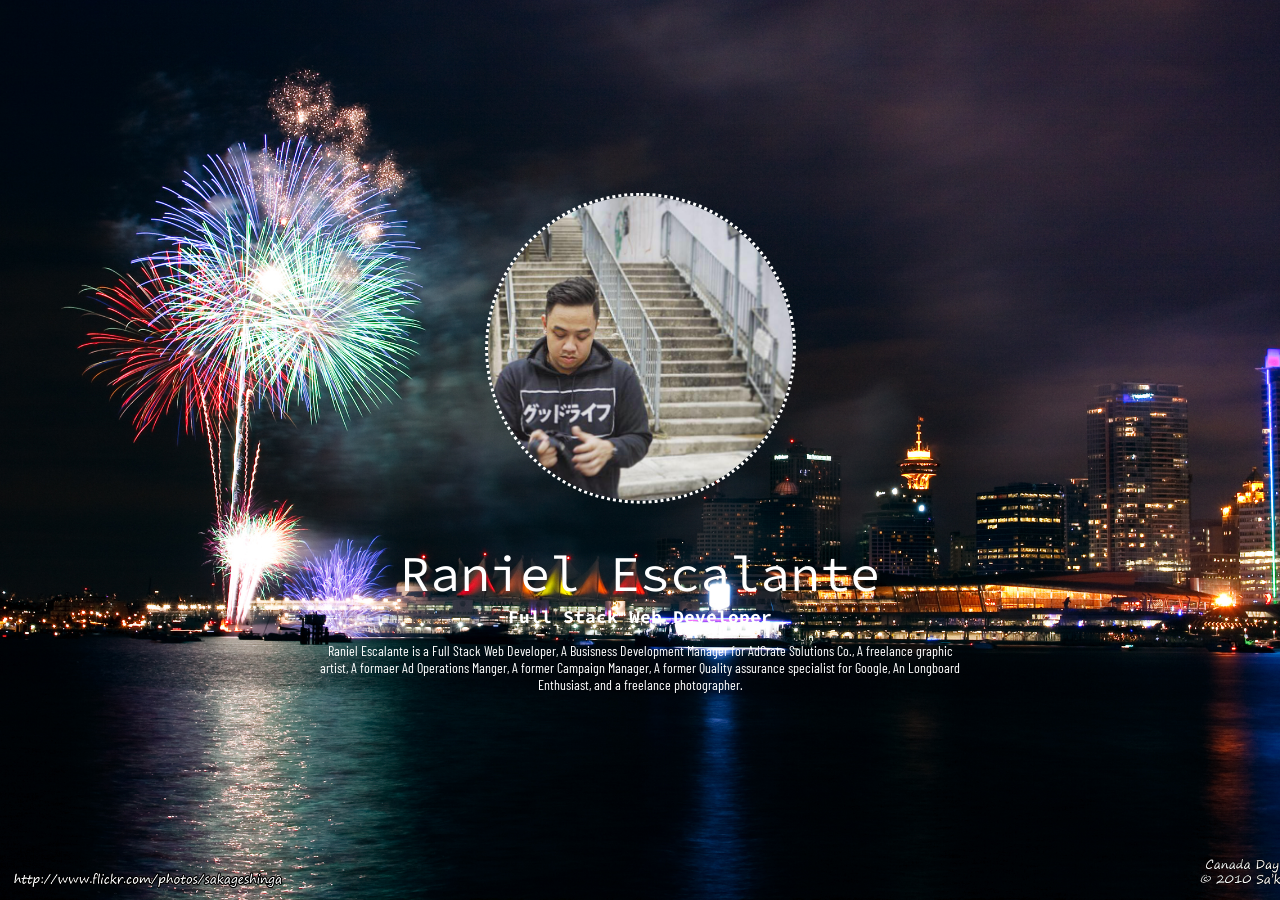
==== mod00-01/index.html @ 0cb443dd "My First Static Website" ====
<!DOCTYPE html>
<html lang="en">
<head>
	<meta charset="utf-8">

	<!--mobile - friendly-->
	<meta name="vieport" content="width=device-width,
	initial-scale=1.0, maximum-scale=1.0">

	<!--IE Compatability-->
	<meta http-equiv="X-UA-Compatible" content="IE=edge">

	<title>My Developer Portfolio</title>

	<!-- Imported font -->
	<link href="https://fonts.googleapis.com/css?family=Barlow+Condensed|Source+Code+Pro" rel="stylesheet">

	<!-- Import custom CSS -->
	<link rel="stylesheet" type="text/css" href="css/style.css">

</head>
<body>

	<div class="wrapper">
		
		<img class="me" src="img/raniel001.jpg">

		<h1>Raniel Escalante</h1>

		<h2>Full Stack Web Developer</h2>

		<p class="bio">Raniel Escalante is a Full Stack Web Developer, A Busisness Development Manager for AdCrate Solutions Co., A freelance graphic artist, A formaer Ad Operations Manger, A former Campaign Manager, A former Quality assurance specialist for Google, An Longboard Enthusiast, and a freelance photographer.</p>
	
	</div>


</body>
</html>
---- mod00-01/css/style.css ----
body {
	background: url("../img/bg.jpg");
	background-repeat: no-repeat;
	background-size: cover;
	background-attachment: fixed;
	font-family: 'Source Code Pro', monospace;
	/*position: relative;*/
	
}

p {
	font-family: 'Barlow Condensed', sans-serif;
}

h1,
h2,
.bio {
	color: white;
}

h1 {
	font-size: 50px;
	font-weight: normal;
	margin-bottom: 0;
}

h2 {
	font-size: 18px;
	margin-top: 0;
}


.bio {
	font-size: 14px;
}

.me {
	height: 305px;
	border-radius: 50%;
	border-style: dotted;
	border-color: white;
}

/*
 *
 * wrapper content
 *
 */
.wrapper {
	width: 50%;
	/*margin: 0 auto;*/
	text-align: center;
	position: absolute;
	top: 50%;
	left: 50%;
	transform: translate(-50%, -50%);
}
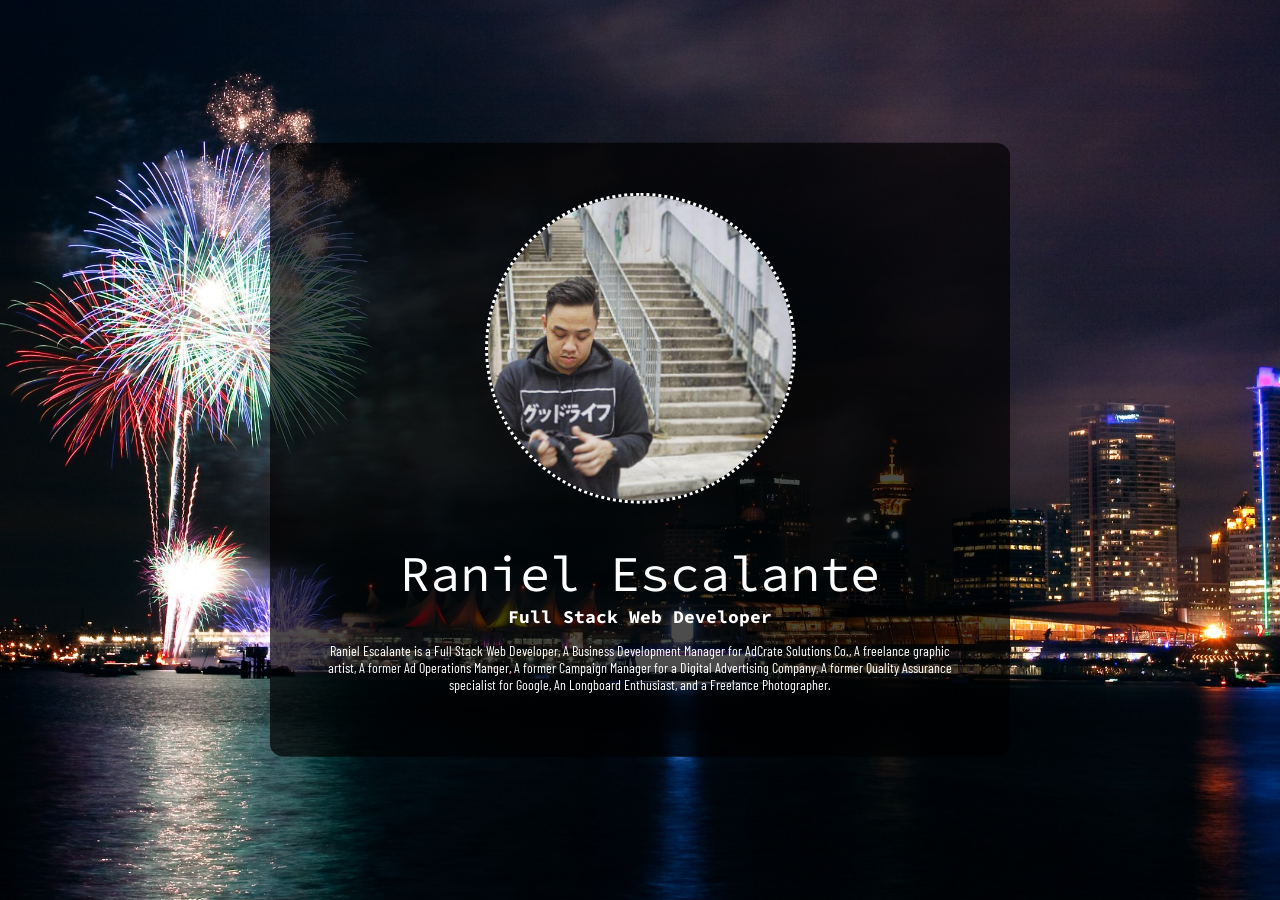
==== commit d0e33dba: "Background and Paragraph Change" ====
--- a/mod00-01/index.html
+++ b/mod00-01/index.html
@@ -22,14 +22,14 @@
 <body>
 
 	<div class="wrapper">
-		
+
 		<img class="me" src="img/raniel001.jpg">
 
 		<h1>Raniel Escalante</h1>
 
 		<h2>Full Stack Web Developer</h2>
 
-		<p class="bio">Raniel Escalante is a Full Stack Web Developer, A Busisness Development Manager for AdCrate Solutions Co., A freelance graphic artist, A formaer Ad Operations Manger, A former Campaign Manager, A former Quality assurance specialist for Google, An Longboard Enthusiast, and a freelance photographer.</p>
+		<p class="bio">Raniel Escalante is a Full Stack Web Developer, A Business Development Manager for AdCrate Solutions Co., A freelance graphic artist, A former Ad Operations Manger, A former Campaign Manager for a Digital Advertising Company, A former Quality Assurance specialist for Google, An Longboard Enthusiast, and a Freelance Photographer.</p>
 	
 	</div>
 
--- a/mod00-01/css/style.css
+++ b/mod00-01/css/style.css
@@ -54,6 +54,9 @@
 	top: 50%;
 	left: 50%;
 	transform: translate(-50%, -50%);
+	background-color: rgba(0, 0, 0, 0.7);
+	padding: 50px;
+	border-radius: 2%;
 }
 
 
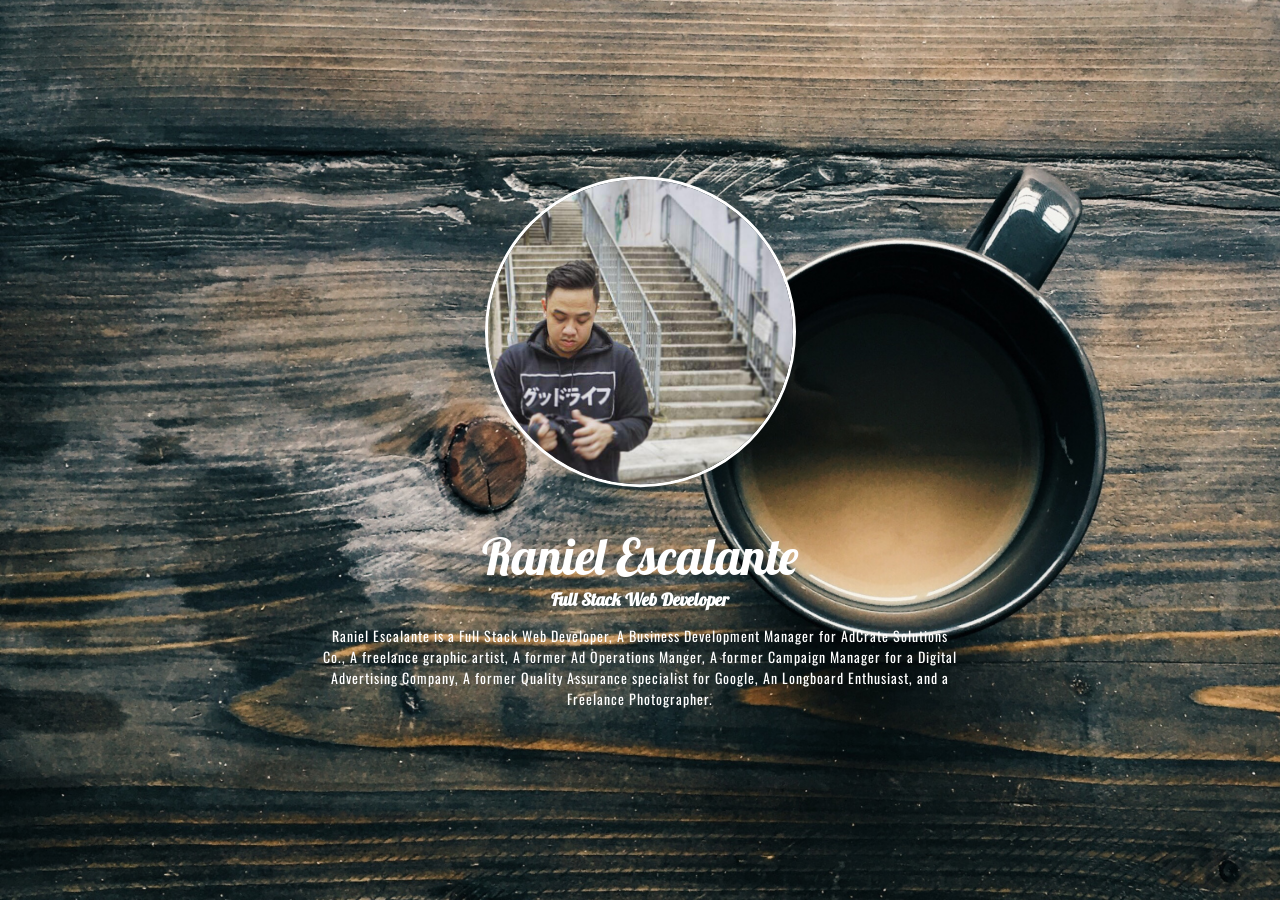
==== commit 31851c91: "Background and Font Change" ====
--- a/mod00-01/index.html
+++ b/mod00-01/index.html
@@ -13,7 +13,7 @@
 	<title>My Developer Portfolio</title>
 
 	<!-- Imported font -->
-	<link href="https://fonts.googleapis.com/css?family=Barlow+Condensed|Source+Code+Pro" rel="stylesheet">
+	<link href="https://fonts.googleapis.com/css?family=Lobster|Oswald" rel="stylesheet">
 
 	<!-- Import custom CSS -->
 	<link rel="stylesheet" type="text/css" href="css/style.css">
--- a/mod00-01/css/style.css
+++ b/mod00-01/css/style.css
@@ -3,13 +3,13 @@
 	background-repeat: no-repeat;
 	background-size: cover;
 	background-attachment: fixed;
-	font-family: 'Source Code Pro', monospace;
+	font-family: 'Lobster', cursive;
 	/*position: relative;*/
 	
 }
 
 p {
-	font-family: 'Barlow Condensed', sans-serif;
+	font-family: 'Oswald', sans-serif;
 }
 
 h1,
@@ -32,12 +32,14 @@
 
 .bio {
 	font-size: 14px;
+	letter-spacing: 1px;
+	text-transform: all;
 }
 
 .me {
 	height: 305px;
 	border-radius: 50%;
-	border-style: dotted;
+	border-style: solid;
 	border-color: white;
 }
 
@@ -54,9 +56,7 @@
 	top: 50%;
 	left: 50%;
 	transform: translate(-50%, -50%);
-	background-color: rgba(0, 0, 0, 0.7);
-	padding: 50px;
-	border-radius: 2%;
+	
 }
 
 
